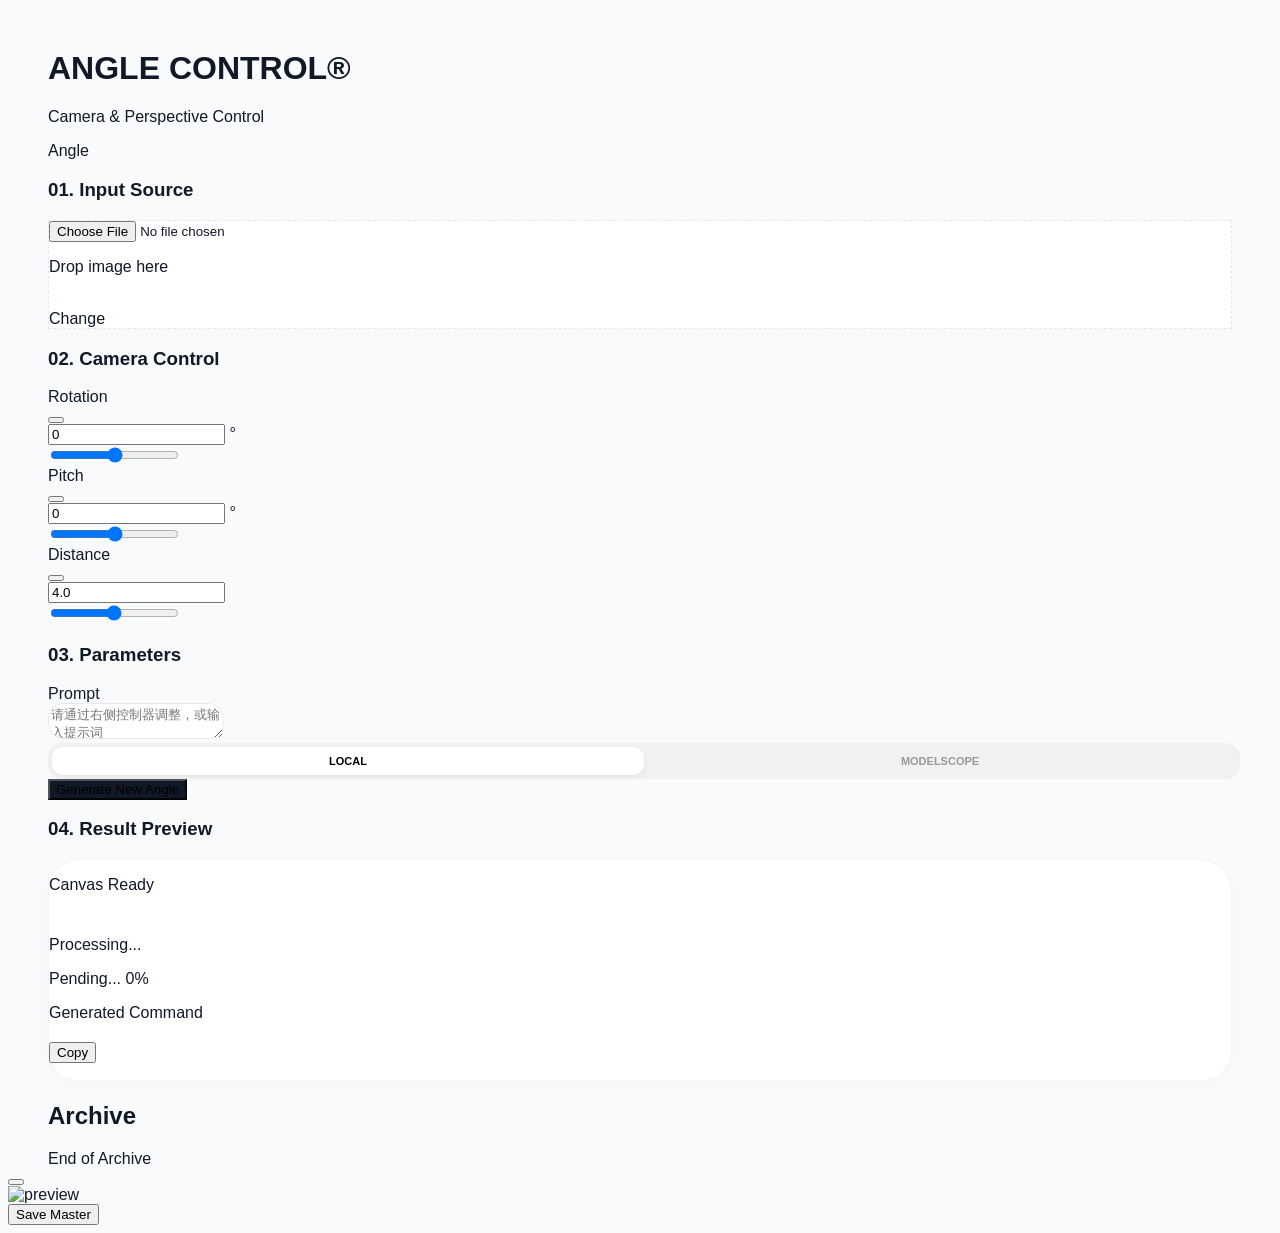
==== static/angle.html @ cb3c6cdf "提升兼容性 支持在API设置不同模型选择不同协议。 统一提示词库的编辑逻辑。 优化网页中的图片管理和在线生图网页的多种模型调用" ====
<!DOCTYPE html>
<html lang="zh-CN">

<head>
    <meta charset="UTF-8">
    <meta name="viewport" content="width=device-width, initial-scale=1.0">
    <link rel="icon" href="/static/images/logo.png" type="image/png">
    <title>Angle Control | 视角重塑</title>
    <script>
        (function(){
            try {
                var theme = localStorage.getItem('studio_theme') || localStorage.getItem('canvas_theme') || 'light';
                if(theme === 'dark') {
                    document.documentElement.classList.add('studio-theme-dark');
                    document.documentElement.classList.add('theme-dark');
                }
            } catch(e) {}
        })();
    </script>
    <script src="/static/vendor/js/tailwindcss-cdn.js?v=2026.06.02.1"></script>
    <script src="/static/vendor/js/lucide.js?v=2026.06.02.1"></script>
    <script src="/static/js/theme.js?v=2026.06.02.1"></script>
    <script src="/static/js/i18n.js?v=2026.06.02.1"></script>
    <script src="/static/js/image-preview.js?v=2026.06.02.1"></script>
    <script src="/static/js/history-bulk-manager.js?v=2026.06.02.1"></script>
    <script type="importmap">
        {
            "imports": {
                "three": "/static/vendor/js/three-0.160.0.module.js?v=2026.06.02.1"
            }
        }
    </script>
    <style>
        @import url('/static/vendor/css/fonts.css?v=2026.06.02.1');

        :root {
            --accent: #111827;
            --bg: #f9fafb;
            --card: #ffffff;
            --easing: cubic-bezier(0.4, 0, 0.2, 1);
        }

        /* --- 极简悬浮浅灰滚动条 (无底色/左移) --- */
        *::-webkit-scrollbar {
            width: 10px !important;
            height: 10px !important;
            background: transparent !important;
        }

        *::-webkit-scrollbar-track {
            background: transparent !important;
            border: none !important;
        }

        *::-webkit-scrollbar-thumb {
            background-color: #d8d8d8 !important;
            border: 3px solid transparent !important;
            border-right-width: 5px !important;
            /* 增加右侧间距，使滚动条向左位移 */
            background-clip: padding-box !important;
            border-radius: 10px !important;
        }

        *::-webkit-scrollbar-thumb:hover {
            background-color: #c0c0c0 !important;
        }

        *::-webkit-scrollbar-corner {
            background: transparent !important;
        }

        * {
            scrollbar-width: thin !important;
            scrollbar-color: #d8d8d8 transparent !important;
        }

        body {
            background-color: var(--bg);
            font-family: 'Inter', -apple-system, sans-serif;
            color: var(--accent);
            -webkit-font-smoothing: antialiased;
        }

        .container-box {
            max-width: 1280px;
            margin: 0 auto;
            padding: 0 40px;
            margin-top: 50px;
        }

        /* 统一组件风格 */
        .glass-btn {
            background: #111827;
            transition: all 0.3s var(--easing);
        }

        .glass-btn:hover {
            background: #000;
            transform: translateY(-1px);
            box-shadow: 0 12px 24px rgba(0, 0, 0, 0.1);
        }

        .glass-btn:active {
            transform: scale(0.98);
        }

        .upload-item {
            background: var(--card);
            border: 1px dashed #e2e8f0;
            transition: all 0.4s var(--easing);
        }

        .upload-item:hover {
            border-color: #000;
            background: #fff;
            transform: translateY(-2px);
        }

        .result-frame {
            background: #ffffff;
            border-radius: 32px;
            border: 1px solid #f1f5f9;
            box-shadow: 0 2px 15px rgba(0, 0, 0, 0.02);
        }

        .masonry-grid {
            display: grid;
            grid-template-columns: repeat(2, 1fr);
            gap: 1.25rem;
        }

        @media (min-width: 768px) {
            .masonry-grid {
                grid-template-columns: repeat(4, 1fr);
            }
        }

        .masonry-item {
            aspect-ratio: 1 / 1;
            background: #fff;
            border: 1px solid #f1f5f9;
            border-radius: 24px;
            overflow: hidden;
            transition: all 0.5s var(--easing);
            position: relative;
        }

        .masonry-item:hover {
            transform: translateY(-6px);
            box-shadow: 0 20px 40px rgba(0, 0, 0, 0.08);
        }

        .nano-input {
            background: #ffffff;
            border-radius: 16px;
            transition: all 0.3s ease;
            border: 1px solid #e5e7eb;
        }

        .nano-input:focus {
            background: #ffffff;
            box-shadow: 0 0 0 2px #000;
            border-color: transparent;
        }

        @keyframes b-loading {
            0% {
                transform: scale(1);
                background: #000;
            }

            50% {
                transform: scale(1.15);
                background: #444;
            }

            100% {
                transform: scale(1);
                background: #000;
            }
        }

        .loading-box {
            width: 10px;
            height: 10px;
            animation: b-loading 1s infinite var(--easing);
        }

        /* 复合切换组件样式 - 来自 zimage */
        .mode-switcher {
            position: relative;
            background: #f1f1f1;
            padding: 4px;
            border-radius: 14px;
            display: flex;
            width: 100%;
        }

        .mode-btn {
            position: relative;
            z-index: 10;
            flex: 1;
            padding: 8px 0;
            text-align: center;
            font-size: 11px;
            font-weight: 800;
            text-transform: uppercase;
            color: #999;
            transition: color 0.3s ease;
            cursor: pointer;
        }

        .mode-btn.active {
            color: #000;
        }

        .mode-glider {
            position: absolute;
            height: calc(100% - 8px);
            width: calc(50% - 4px);
            background: #fff;
            border-radius: 11px;
            box-shadow: 0 2px 5px rgba(0, 0, 0, 0.05);
            transition: transform 0.3s var(--easing);
            z-index: 1;
        }
    </style>
    <link rel="stylesheet" href="/static/css/theme.css?v=2026.06.02.1">
</head>

<body class="selection:bg-black selection:text-white">

    <div class="container-box">
        <header class="flex flex-col md:flex-row justify-between items-end mb-16 gap-6">
            <div class="space-y-1">
                <h1 class="text-4xl font-extrabold tracking-[-0.05em] flex items-center">
                    ANGLE CONTROL<span class="text-base mt-3 ml-1">®</span>
                </h1>
                <p class="text-[10px] font-bold uppercase tracking-[0.5em] text-gray-400" data-i18n="studio.cameraPerspective">Camera & Perspective Control
                </p>
            </div>
            <nav class="flex gap-8 text-[11px] font-bold uppercase tracking-widest text-gray-500">
                <span class="text-black border-b-2 border-black pb-1" data-i18n="nav.angle">Angle</span>
            </nav>
        </header>

        <main class="space-y-12">
            <!-- Row 1: Upload and 3D Control -->
            <div class="grid grid-cols-1 md:grid-cols-2 gap-10 items-start">
                <section class="group w-full">
                    <h3 class="text-[9px] font-black uppercase tracking-[0.3em] mb-5 text-gray-400">01. <span data-i18n="studio.inputSource">Input Source</span>
                    </h3>
                    <div id="dropzone"
                        class="upload-item relative overflow-hidden rounded-2xl aspect-[4/3] flex flex-col items-center justify-center cursor-pointer">
                        <input type="file" id="fileInput" class="hidden" accept="image/*">

                        <div id="uploadContent" class="text-center space-y-4">
                            <div
                                class="w-14 h-14 rounded-full border border-gray-200 bg-white flex items-center justify-center mx-auto group-hover:bg-black group-hover:text-white group-hover:border-black transition-all duration-500">
                                <i data-lucide="arrow-up" class="w-5 h-5"></i>
                            </div>
                            <p class="text-[11px] font-bold uppercase tracking-tight" data-i18n="studio.dropImage">Drop image here</p>
                        </div>

                        <img id="previewImg" class="hidden absolute inset-0 w-full h-full object-cover">

                        <div id="changeOverlay"
                            class="hidden absolute inset-0 bg-black/10 backdrop-blur-sm items-center justify-center opacity-0 hover:opacity-100 transition-opacity">
                            <span
                                class="bg-white px-5 py-2 rounded-full text-[10px] font-bold uppercase tracking-widest shadow-2xl" data-i18n="studio.change">Change</span>
                        </div>
                    </div>
                </section>

                <section id="cameraControl" class="space-y-6 w-full">
                    <h3 class="text-[9px] font-black uppercase tracking-[0.3em] text-gray-400">02. <span data-i18n="studio.cameraControl">Camera Control</span></h3>
                    <div
                        class="w-full aspect-[4/3] flex flex-col md:flex-row bg-white rounded-2xl border border-gray-100 shadow-sm overflow-hidden">
                        <!-- 3D View -->
                        <div id="threeContainer" class="relative flex-1 bg-[#222] h-full min-h-0"></div>

                        <!-- Controls -->
                        <div
                            class="w-full md:w-64 flex-shrink-0 p-5 flex flex-col justify-center gap-4 border-l border-gray-100 bg-white overflow-y-auto">
                            <!-- Horizontal -->
                            <div class="space-y-3">
                                <div
                                    class="flex justify-between items-center text-[10px] font-bold uppercase tracking-wider text-gray-500">
                                    <div class="flex items-center gap-2">
                                        <i data-lucide="move-horizontal" class="w-3 h-3"></i>
                                        <span data-i18n="studio.rotation">Rotation</span>
                                    </div>
                                    <div class="flex items-center gap-1.5">
                                        <button onclick="resetControl('h')"
                                            class="text-gray-300 hover:text-black transition-colors p-1" title="Reset">
                                            <i data-lucide="rotate-ccw" class="w-3 h-3"></i>
                                        </button>
                                        <div class="flex items-center bg-gray-100 rounded-md px-2">
                                            <input type="number" id="val-horizontal" value="0"
                                                class="w-10 bg-transparent py-1 text-black text-center outline-none border-none p-0 text-[10px] font-bold [appearance:textfield] [&::-webkit-outer-spin-button]:appearance-none [&::-webkit-inner-spin-button]:appearance-none"
                                                oninput="syncInput('h')">
                                            <span class="text-gray-400 select-none text-[10px]">°</span>
                                        </div>
                                    </div>
                                </div>
                                <input type="range" id="rotate-h" min="-90" max="90" value="0"
                                    class="w-full h-1.5 bg-gray-200 rounded-lg appearance-none cursor-pointer accent-black">
                            </div>

                            <!-- Vertical -->
                            <div class="space-y-3">
                                <div
                                    class="flex justify-between items-center text-[10px] font-bold uppercase tracking-wider text-gray-500">
                                    <div class="flex items-center gap-2">
                                        <i data-lucide="move-vertical" class="w-3 h-3"></i>
                                        <span data-i18n="studio.pitch">Pitch</span>
                                    </div>
                                    <div class="flex items-center gap-1.5">
                                        <button onclick="resetControl('v')"
                                            class="text-gray-300 hover:text-black transition-colors p-1" title="Reset">
                                            <i data-lucide="rotate-ccw" class="w-3 h-3"></i>
                                        </button>
                                        <div class="flex items-center bg-gray-100 rounded-md px-2">
                                            <input type="number" id="val-vertical" value="0"
                                                class="w-10 bg-transparent py-1 text-black text-center outline-none border-none p-0 text-[10px] font-bold [appearance:textfield] [&::-webkit-outer-spin-button]:appearance-none [&::-webkit-inner-spin-button]:appearance-none"
                                                oninput="syncInput('v')">
                                            <span class="text-gray-400 select-none text-[10px]">°</span>
                                        </div>
                                    </div>
                                </div>
                                <input type="range" id="rotate-v" min="-90" max="90" value="0"
                                    class="w-full h-1.5 bg-gray-200 rounded-lg appearance-none cursor-pointer accent-black">
                            </div>

                            <!-- Distance -->
                            <div class="space-y-3">
                                <div
                                    class="flex justify-between items-center text-[10px] font-bold uppercase tracking-wider text-gray-500">
                                    <div class="flex items-center gap-2">
                                        <i data-lucide="zoom-in" class="w-3 h-3"></i>
                                        <span data-i18n="studio.distance">Distance</span>
                                    </div>
                                    <div class="flex items-center gap-1.5">
                                        <button onclick="resetControl('d')"
                                            class="text-gray-300 hover:text-black transition-colors p-1" title="Reset">
                                            <i data-lucide="rotate-ccw" class="w-3 h-3"></i>
                                        </button>
                                        <div class="flex items-center bg-gray-100 rounded-md px-2">
                                            <input type="number" id="val-distance" value="4.0" step="0.1"
                                                class="w-10 bg-transparent py-1 text-black text-center outline-none border-none p-0 text-[10px] font-bold [appearance:textfield] [&::-webkit-outer-spin-button]:appearance-none [&::-webkit-inner-spin-button]:appearance-none"
                                                oninput="syncInput('d')">
                                        </div>
                                    </div>
                                </div>
                                <input type="range" id="distance" min="0.1" max="8" value="4" step="0.1"
                                    class="w-full h-1.5 bg-gray-200 rounded-lg appearance-none cursor-pointer accent-black">
                            </div>
                        </div>
                    </div>
                </section>
            </div>

            <!-- Row 2: Parameters & Result -->
            <div class="grid grid-cols-1 md:grid-cols-2 gap-10 items-stretch">
                <section class="flex flex-col space-y-6">
                    <h3 class="text-[9px] font-black uppercase tracking-[0.3em] text-gray-400">03. <span data-i18n="studio.parameters">Parameters</span></h3>

                    <div class="space-y-3 flex-1 flex flex-col">
                        <div class="flex items-center gap-2 text-gray-800 ml-1">
                            <i data-lucide="text-quote" class="w-3 h-3"></i>
                            <span class="text-[10px] font-bold uppercase tracking-widest">Prompt</span>
                        </div>
                        <textarea id="promptInput"
                            class="nano-input w-full flex-1 p-5 text-sm outline-none resize-none placeholder-gray-300"
                            placeholder="请通过右侧控制器调整，或输入提示词"></textarea>
                    </div>

                    <!-- Engine Switcher -->
                    <div class="mode-switcher">
                        <div id="modeLocal" class="mode-btn active flex items-center justify-center gap-1.5"
                            onclick="switchEngine('local')">
                            <i data-lucide="monitor" class="w-3 h-3"></i>
                            <span>Local</span>
                        </div>
                        <div id="modeCloud" class="mode-btn flex items-center justify-center gap-1.5"
                            onclick="switchEngine('cloud')">
                            <i data-lucide="cloud" class="w-3 h-3"></i>
                            <span>ModelScope</span>
                        </div>
                        <div id="glider" class="mode-glider"></div>
                    </div>

                    <button id="genBtn" onclick="handleGenerate()"
                        class="glass-btn w-full py-5 text-white rounded-xl font-bold text-[11px] uppercase tracking-[0.4em] flex items-center justify-center gap-3 shadow-xl shadow-black/10 disabled:opacity-50 disabled:cursor-not-allowed">
                        <i data-lucide="zap" id="btnIcon" class="w-4 h-4 text-yellow-400"></i>
                        <span id="btnText" data-i18n="studio.generateAngle">Generate New Angle</span>
                    </button>
                </section>

                <section class="space-y-6 flex flex-col">
                    <h3 class="text-[9px] font-black uppercase tracking-[0.3em] text-gray-400">04. <span data-i18n="studio.resultPreview">Result Preview</span></h3>
                    <div id="resultBox"
                        class="result-frame relative aspect-[4/3] w-full flex items-center justify-center overflow-hidden group">
                        <div id="emptyState" class="text-center space-y-4 opacity-20">
                            <i data-lucide="camera" class="w-12 h-12 mx-auto stroke-[1px]"></i>
                            <p class="text-[10px] font-black tracking-[0.5em] uppercase" data-i18n="studio.canvasReady">Canvas Ready</p>
                        </div>

                        <div id="loadingState" class="hidden flex flex-col items-center gap-5 w-full max-w-[80%]">
                            <div class="loading-box"></div>
                            <p class="text-[10px] font-bold uppercase tracking-[0.4em] animate-pulse" data-i18n="studio.processing">Processing...</p>
                            <!-- Progress Bar -->
                            <div id="cloud-progress-container" class="hidden w-full mt-4">
                                <div class="flex justify-between text-[9px] font-bold text-gray-400 mb-1 uppercase tracking-widest">
                                    <span id="cloud-status-text">Pending...</span>
                                    <span id="cloud-percent">0%</span>
                                </div>
                                <div class="w-full bg-gray-100 rounded-full h-1.5 overflow-hidden">
                                    <div id="cloud-progress-bar" class="bg-black h-full rounded-full transition-all duration-300" style="width: 0%"></div>
                                </div>
                            </div>
                        </div>

                        <div id="textResult"
                            class="hidden w-full h-full p-12 flex flex-col items-center justify-center text-center space-y-8">
                            <i data-lucide="terminal" class="w-12 h-12 text-gray-300 mx-auto"></i>
                            <div class="space-y-4 max-w-md">
                                <p class="text-[10px] font-bold uppercase tracking-[0.5em] text-gray-400" data-i18n="studio.generatedCommand">Generated
                                    Command
                                </p>
                                <h2 id="generatedText" class="text-2xl font-bold leading-relaxed text-gray-900"></h2>
                            </div>
                            <button onclick="copyText()"
                                class="px-8 py-3 bg-gray-100 hover:bg-black hover:text-white rounded-full text-[10px] font-bold uppercase tracking-widest transition-all flex items-center gap-2">
                                <i data-lucide="copy" class="w-3 h-3"></i><span data-i18n="studio.copy">Copy</span>
                            </button>
                        </div>

                        <img id="outputImg"
                            class="hidden w-full h-full object-contain p-8 cursor-zoom-in transition-all duration-700 hover:scale-[1.02]"
                            onclick="zoomImage()">

                        <a id="downloadBtn" href="#" download
                            class="hidden absolute bottom-8 right-8 w-14 h-14 bg-white shadow-2xl rounded-2xl flex items-center justify-center hover:bg-black hover:text-white transition-all duration-500 border border-gray-100">
                            <i data-lucide="download" class="w-5 h-5"></i>
                        </a>
                    </div>
                </section>
            </div>
        </main>

        <section class="mt-32">
            <div class="flex items-center gap-6 mb-10">
                <h2 class="text-[11px] font-black uppercase tracking-[0.5em]">Archive</h2>
                <div class="h-px flex-1 bg-black/5"></div>
            </div>
            <div id="masonry" class="masonry-grid"></div>
            <div id="loadMoreTrigger"
                class="py-16 text-center opacity-20 text-[10px] font-bold uppercase tracking-widest">
                End of Archive
            </div>
        </section>
    </div>

    <div id="lightbox" onclick="handleOutsideClick(event)"
        class="hidden fixed inset-0 z-50 bg-white/95 backdrop-blur-3xl flex items-center justify-center p-8">
        <button onclick="closeLightbox()"
            class="absolute top-10 right-10 p-2 hover:rotate-90 transition-transform duration-500">
            <i data-lucide="x" class="w-8 h-8"></i>
        </button>

        <div class="w-full h-full flex flex-col items-center justify-center" style="max-width:min(1280px, 92vw)">
            <div id="lightboxFrame" class="studio-preview-frame hidden">
                <img id="lightboxImg" src="" class="studio-preview-img" alt="preview">
                <div id="lightboxRes" data-no-pan
                    class="absolute top-4 left-4 bg-black/30 backdrop-blur-md border border-white/20 text-white px-3 py-1.5 rounded-full text-[10px] font-medium tracking-wider opacity-0 transition-opacity duration-300 pointer-events-none z-10">
                </div>
            </div>
            <div class="mt-8">
                <button onclick="downloadLightboxImage()"
                    class="px-10 py-4 bg-black text-white rounded-full text-[10px] font-black uppercase tracking-widest flex items-center gap-3 shadow-xl">
                    <i data-lucide="save" class="w-4 h-4"></i> Save Master
                </button>
            </div>
        </div>
    </div>

    <script type="module">
        import * as THREE from 'three';

        // Initialize WebSocket Listener for Cloud Progress
        window.addEventListener('message', function(event) {
            const data = event.data;
            if (data && data.type === 'cloud_status') {
                updateCloudProgress(data);
            }
        });

        function updateCloudProgress(data) {
            const container = document.getElementById('cloud-progress-container');
            const statusText = document.getElementById('cloud-status-text');
            const progressBar = document.getElementById('cloud-progress-bar');
            const percentText = document.getElementById('cloud-percent');

            if (!container || !statusText || !progressBar) return;

            // Show container if hidden
            if (container.classList.contains('hidden')) {
                container.classList.remove('hidden');
            }

            // Update UI
            if (data.status) {
                // Simplify status text (remove internal details if needed)
                let displayStatus = data.status;
                if (displayStatus.includes("PENDING")) displayStatus = "Queueing...";
                if (displayStatus.includes("RUNNING")) displayStatus = "Generating...";
                statusText.innerText = displayStatus;
            }

            if (typeof data.progress !== 'undefined' && typeof data.total !== 'undefined') {
                const percent = Math.min(100, Math.round((data.progress / data.total) * 100));
                progressBar.style.width = `${percent}%`;
                percentText.innerText = `${percent}%`;
            }
        }

        const container = document.getElementById('threeContainer');
        const scene = new THREE.Scene();
        scene.background = new THREE.Color(0x222222);

        // Camera setup
        const camera = new THREE.PerspectiveCamera(75, 1, 0.1, 1000);

        // Renderer setup
        const renderer = new THREE.WebGLRenderer({ antialias: true, alpha: true });
        renderer.setSize(container.clientWidth, container.clientHeight);
        renderer.setPixelRatio(window.devicePixelRatio);
        container.appendChild(renderer.domElement);

        // Objects
        const geometry = new THREE.PlaneGeometry(3, 3);
        const material = new THREE.MeshStandardMaterial({
            color: 0x444444,
            side: THREE.DoubleSide
        });
        const cube = new THREE.Mesh(geometry, material);
        scene.add(cube);

        const gridHelper = new THREE.GridHelper(20, 20, 0x444444, 0x333333);
        scene.add(gridHelper);

        // Lighting
        const ambientLight = new THREE.AmbientLight(0xffffff, 0.6);
        scene.add(ambientLight);
        const pointLight = new THREE.DirectionalLight(0xffffff, 1);
        pointLight.position.set(5, 10, 7);
        scene.add(pointLight);

        // Camera Logic
        const sliderH = document.getElementById('rotate-h');
        const sliderV = document.getElementById('rotate-v');
        const sliderD = document.getElementById('distance');
        const valH = document.getElementById('val-horizontal');
        const valV = document.getElementById('val-vertical');
        const valD = document.getElementById('val-distance');

        window.updateCamera = function () {
            const lon = parseFloat(sliderH.value);
            const lat = parseFloat(sliderV.value);
            const dist = parseFloat(sliderD.value);

            // Sync inputs (avoid overwriting if active)
            if (document.activeElement !== valH) valH.value = lon;
            if (document.activeElement !== valV) valV.value = lat;
            if (document.activeElement !== valD) valD.value = dist.toFixed(1);

            const phi = THREE.MathUtils.degToRad(90 - lat);
            const theta = THREE.MathUtils.degToRad(lon);

            camera.position.x = dist * Math.sin(phi) * Math.sin(theta);
            camera.position.y = dist * Math.cos(phi);
            camera.position.z = dist * Math.sin(phi) * Math.cos(theta);
            camera.lookAt(0, 0, 0);

            // Real-time update prompt
            updatePromptWithAngle(lon, lat, dist);
        }

        window.syncInput = (type) => {
            if (type === 'h') {
                let v = parseFloat(valH.value);
                if (!isNaN(v)) sliderH.value = v;
            } else if (type === 'v') {
                let v = parseFloat(valV.value);
                if (!isNaN(v)) sliderV.value = v;
            } else if (type === 'd') {
                let v = parseFloat(valD.value);
                if (!isNaN(v)) sliderD.value = v;
            }
            window.updateCamera();
        };

        window.resetControl = (type) => {
            if (type === 'h') {
                sliderH.value = 0;
                valH.value = 0;
            } else if (type === 'v') {
                sliderV.value = 0;
                valV.value = 0;
            } else if (type === 'd') {
                sliderD.value = 4;
                valD.value = 4;
            }
            window.updateCamera();
        };

        function updatePromptWithAngle(h, v, d) {
            let parts = [];
            if (h !== 0) {
                const dir = h > 0 ? "向右" : "向左";
                parts.push(`${dir}旋转${Math.abs(h)}度`);
            }
            if (v !== 0) {
                const dir = v > 0 ? "俯视" : "仰视";
                parts.push(`${dir}${Math.abs(v)}度`);
            }

            // Distance logic
            let lensText = "";
            if (d > 4) {
                lensText = "使用广角镜头";
            } else if (d < 4) {
                lensText = "使用特写镜头";
            }

            // Removed "保持原位" default text to show placeholder

            let resultText = "";
            if (parts.length > 0) {
                resultText = `将相机${parts.join("，")}`;
            }

            if (lensText) {
                resultText += (resultText ? "，" : "将相机") + lensText;
            }

            const promptInput = document.getElementById('promptInput');
            let currentText = promptInput.value;

            // Regex to find existing angle command (including lens info)
            const regex = /将相机.*?(?=(\n|$))/g;

            if (regex.test(currentText)) {
                // Replace existing
                promptInput.value = currentText.replace(regex, resultText);
            } else {
                // Append if not exists and resultText is not empty
                if (resultText) {
                    if (currentText.trim()) {
                        promptInput.value = currentText.trim() + '\n' + resultText;
                    } else {
                        promptInput.value = resultText;
                    }
                }
            }
        }

        sliderH.addEventListener('input', window.updateCamera);
        sliderV.addEventListener('input', window.updateCamera);
        sliderD.addEventListener('input', window.updateCamera);
        window.updateCamera();

        // Animation Loop
        function animate() {
            requestAnimationFrame(animate);
            renderer.render(scene, camera);
        }
        animate();

        // Handle Resize
        const resizeObserver = new ResizeObserver(() => {
            const w = container.clientWidth;
            const h = container.clientHeight;
            camera.aspect = w / h;
            camera.updateProjectionMatrix();
            renderer.setSize(w, h);
        });
        resizeObserver.observe(container);

        // Expose function to update texture
        window.update3DTexture = (url) => {
            new THREE.TextureLoader().load(url, (texture) => {
                texture.colorSpace = THREE.SRGBColorSpace;

                // Adjust plane aspect ratio to match image
                const imageAspect = texture.image.width / texture.image.height;
                cube.scale.set(1, 1 / imageAspect, 1);
                if (imageAspect > 1) {
                    cube.scale.set(1, 1 / imageAspect, 1);
                    // Reset base scale to 3
                    cube.geometry.dispose();
                    cube.geometry = new THREE.PlaneGeometry(3, 3 / imageAspect);
                    cube.scale.set(1, 1, 1);
                } else {
                    cube.geometry.dispose();
                    cube.geometry = new THREE.PlaneGeometry(3 * imageAspect, 3);
                    cube.scale.set(1, 1, 1);
                }

                cube.material = new THREE.MeshBasicMaterial({
                    map: texture,
                    side: THREE.DoubleSide
                });
                cube.material.needsUpdate = true;

                // Show control panel (already visible, but keep logic safe)
                document.getElementById('cameraControl').classList.remove('hidden');

                // Force resize check after texture load
                setTimeout(() => {
                    const w = container.clientWidth;
                    const h = container.clientHeight;
                    camera.aspect = w / h;
                    camera.updateProjectionMatrix();
                    renderer.setSize(w, h);
                }, 100);
            });
        };
    </script>

    <script>
        lucide.createIcons();
        function tr(key){ return window.StudioI18n ? StudioI18n.t(key) : key; }
        function applyLanguage(lang){
            if(lang && window.StudioI18n) StudioI18n.set(lang);
            document.title = tr('nav.angle');
            const btnText = document.getElementById('btnText');
            if(btnText && !document.getElementById('genBtn')?.disabled) btnText.textContent = tr('studio.generateAngle');
        }
        window.addEventListener('message', event => {
            if(event.data?.type === 'studio-lang') applyLanguage(event.data.lang);
        });
        window.addEventListener('studio-lang-change', () => { document.title = tr('nav.angle'); });
        
        // --- Engine Switcher Logic (UI Only) ---
        let currentEngine = 'local';
        const ENGINE_MODE_KEY = 'angle_engine_mode';

        window.switchEngine = function(mode) {
            currentEngine = mode;
            localStorage.setItem(ENGINE_MODE_KEY, mode);

            const glider = document.getElementById('glider');
            const localBtn = document.getElementById('modeLocal');
            const cloudBtn = document.getElementById('modeCloud');

            if (mode === 'local') {
                glider.style.transform = 'translateX(0)';
                localBtn.classList.add('active');
                cloudBtn.classList.remove('active');
            } else {
                glider.style.transform = 'translateX(100%)';
                cloudBtn.classList.add('active');
                localBtn.classList.remove('active');
            }
        };

        function generateUUID() {
            if (typeof crypto !== 'undefined' && crypto.randomUUID) {
                try { return crypto.randomUUID(); } catch (e) { }
            }
            return 'xxxxxxxx-xxxx-4xxx-yxxx-xxxxxxxxxxxx'.replace(/[xy]/g, function (c) {
                var r = Math.random() * 16 | 0, v = c == 'x' ? r : (r & 0x3 | 0x8);
                return v.toString(16);
            });
        }
        const CLIENT_ID = localStorage.getItem("client_id") || generateUUID();
        localStorage.setItem("client_id", CLIENT_ID);

        let uploadedPath = "";
        let uploadedFile = null; // Store raw file for cloud upload
        let currentResult = null;
        let allHistory = [];
        let currentIndex = 0;
        const PAGE_SIZE = 30;

        const dropzone = document.getElementById('dropzone');
        const fileInput = document.getElementById('fileInput');
        const previewImg = document.getElementById('previewImg');
        const promptInput = document.getElementById('promptInput');

        dropzone.onclick = () => fileInput.click();
        fileInput.onchange = (e) => handleFile(e.target.files[0]);

        // Drag and Drop
        dropzone.addEventListener('dragover', (e) => {
            e.preventDefault();
            dropzone.classList.add('border-black', 'bg-gray-50');
        });
        dropzone.addEventListener('dragleave', () => {
            dropzone.classList.remove('border-black', 'bg-gray-50');
        });
        dropzone.addEventListener('drop', (e) => {
            e.preventDefault();
            dropzone.classList.remove('border-black', 'bg-gray-50');
            if (e.dataTransfer.files && e.dataTransfer.files[0]) {
                handleFile(e.dataTransfer.files[0]);
            }
        });

        // Paste support
        let isHovering = false;
        dropzone.addEventListener('mouseenter', () => isHovering = true);
        dropzone.addEventListener('mouseleave', () => isHovering = false);
        window.addEventListener('paste', (e) => {
            if (!isHovering) return;
            const items = (e.clipboardData || e.originalEvent.clipboardData).items;
            for (let item of items) {
                if (item.kind === 'file' && item.type.startsWith('image/')) {
                    const file = item.getAsFile();
                    handleFile(file);
                    break;
                }
            }
        });

        async function handleFile(file) {
            if (!file) return;
            uploadedFile = file; // Store for cloud usage
            const btn = document.getElementById('genBtn');
            const btnText = document.getElementById('btnText');

            btn.disabled = true;
            btnText.innerText = tr('studio.uploading');

            const reader = new FileReader();
            reader.onload = (e) => {
                previewImg.src = e.target.result;
                previewImg.classList.remove('hidden');
                document.getElementById('uploadContent').classList.add('opacity-0');
                document.getElementById('changeOverlay').classList.replace('hidden', 'flex');

                // Automatically apply to 3D scene
                if (window.update3DTexture) {
                    window.update3DTexture(e.target.result);
                }
            };
            reader.readAsDataURL(file);

            const formData = new FormData();
            formData.append('files', file);
            try {
                const res = await fetch('/api/upload', { method: 'POST', body: formData });
                const data = await res.json();
                uploadedPath = data.files[0].comfy_name;
                btn.disabled = false;
                btnText.innerText = tr('studio.generateAngle');
            } catch (err) {
                console.error("Upload error");
                btnText.innerText = tr('studio.uploadFailed');
                btn.disabled = false;
            }
        }

        function applyAngleToPrompt() {
            const h = parseInt(document.getElementById('rotate-h').value);
            const v = parseInt(document.getElementById('rotate-v').value);

            let parts = [];
            if (h !== 0) {
                const dir = h > 0 ? "向右" : "向左";
                parts.push(`${dir}旋转${Math.abs(h)}度`);
            }
            if (v !== 0) {
                const dir = v > 0 ? "俯视" : "仰视";
                parts.push(`${dir}${Math.abs(v)}度`);
            }

            if (parts.length === 0) {
                parts.push("保持原位");
            }

            const resultText = `将相机${parts.join("，")}`;

            const promptInput = document.getElementById('promptInput');
            // Check if there is existing content, if so append new line
            if (promptInput.value.trim()) {
                promptInput.value += '\n' + resultText;
            } else {
                promptInput.value = resultText;
            }

            // Visual feedback
            promptInput.style.transition = "0.2s";
            promptInput.style.borderColor = "#000";
            promptInput.style.boxShadow = "0 0 0 2px rgba(0,0,0,0.1)";
            setTimeout(() => {
                promptInput.style.borderColor = "";
                promptInput.style.boxShadow = "";
            }, 500);
        }

        async function runCloudTask() {
            if (!uploadedFile) throw new Error("Please upload an image first");

            // Get token from centralized management (Personal -> Global)
            let token = localStorage.getItem('modelscope_api_token');
            
            if (!token) {
                try {
                    const res = await fetch('/api/config/token');
                    if (res.ok) {
                        const data = await res.json();
                        if (data.token) token = data.token;
                    }
                } catch (e) {
                    console.warn("Failed to fetch global token", e);
                }
            }

            if (!token) {
                if (window.parent && typeof window.parent.openTokenModal === 'function') {
                    window.parent.openTokenModal();
                    // Allow the error to propagate so user sees the message
                    // const err = new Error("请先点击右上角设置 ModelScope Token");
                    // err.silent = true;
                    // throw err;
                }
                throw new Error("请先点击右上角设置 ModelScope Token");
            }

            // Convert image to Base64
            const toBase64 = file => new Promise((resolve, reject) => {
                const reader = new FileReader();
                reader.readAsDataURL(file);
                reader.onload = () => resolve(reader.result);
                reader.onerror = error => reject(error);
            });

            const dataUri = await toBase64(uploadedFile);
            console.log("DataURI generated, length:", dataUri.length);

            // Submit task via dedicated Angle endpoint
            // Get Client ID from parent if available
            let clientId = null;
            try {
                if (window.parent && window.parent.CID) {
                    clientId = window.parent.CID;
                }
            } catch (e) { console.warn("Cannot access parent CID", e); }

            const payload = {
                "prompt": promptInput.value,
                "api_key": token,
                "type": "angle",
                "model": "Qwen/Qwen-Image-Edit-2511",
                "image_urls": [dataUri],
                "client_id": clientId
            };

            // Reset Progress Bar
            document.getElementById('cloud-progress-container').classList.add('hidden');
            document.getElementById('cloud-progress-bar').style.width = '0%';
            document.getElementById('cloud-percent').innerText = '0%';

            let response;
            try {
                 response = await fetch('/api/angle/generate', {
                    method: 'POST',
                    headers: { 'Content-Type': 'application/json' },
                    body: JSON.stringify(payload)
                });
            } catch (netErr) {
                 throw new Error(`Network Error: ${netErr.message}`);
            }

            // Handle Timeout / Continue Loop
            while (response.ok) {
                 const data = await response.json();
                 
                 // If success with URL
                 if (data.url) {
                     return { images: [data.url] };
                 }

                 // If timeout status, ask user
                 if (data.status === 'timeout') {
                     const taskId = data.task_id;
                     const userContinue = confirm("Cloud generation is taking longer than expected (300s). The queue might be full.\n\nDo you want to continue waiting?");
                     
                     if (userContinue) {
                         // Call poll endpoint
                         const pollPayload = {
                             "task_id": taskId,
                             "api_key": token,
                             "client_id": clientId
                         };
                         
                         // Update UI to show we are still waiting
                         updateCloudProgress({status: "Resuming...", progress: 0, total: 150});
                         
                         response = await fetch('/api/angle/poll_status', {
                            method: 'POST',
                            headers: { 'Content-Type': 'application/json' },
                            body: JSON.stringify(pollPayload)
                         });
                         continue; // Loop back to check response
                     } else {
                         throw new Error("User cancelled waiting.");
                     }
                 }
                 
                 // Unknown success response
                 throw new Error("Unknown response format");
            }

            if (!response.ok) {
                 const errText = await response.text();
                 // Try to parse JSON error if possible
                 try {
                     const errJson = JSON.parse(errText);
                     if (errJson.detail) throw new Error(errJson.detail);
                 } catch (e) {}
                 throw new Error(`Generation Failed: ${errText}`);
            }

            const data = await response.json();
            if (data.url) {
                return {
                    images: [data.url]
                };
            } else {
                throw new Error("No image URL in response");
            }
        }

        async function handleGenerate() {
            if (!uploadedPath && currentEngine === 'local') {
                // ... existing local check ...
                const dropzone = document.getElementById('dropzone');
                dropzone.style.transition = "0.2s";
                dropzone.style.borderColor = "#ef4444";
                dropzone.style.transform = "scale(0.98)";
                setTimeout(() => {
                    dropzone.style.borderColor = "";
                    dropzone.style.transform = "scale(1)";
                }, 300);
                return;
            }
            
            if (!uploadedFile && currentEngine === 'cloud') {
                 alert("Please upload an image first");
                 return;
            }

            // Allow manual prompt even if angle not applied, but require prompt input
            if (!promptInput.value.trim()) {
                promptInput.style.transition = "0.2s";
                promptInput.style.borderColor = "#ef4444";
                setTimeout(() => {
                    promptInput.style.borderColor = "";
                }, 300);
                return;
            }

            const btn = document.getElementById('genBtn');
            const btnText = document.getElementById('btnText');

            btn.disabled = true;
            btn.style.backgroundColor = '#333';
            btn.innerHTML = `<i data-lucide="zap" class="w-4 h-4 text-yellow-400 fill-yellow-400 animate-pulse"></i><span class="tracking-[0.4em] text-[11px] uppercase">${tr('studio.processing')}</span>`;
            lucide.createIcons();

            document.getElementById('emptyState').classList.add('hidden');
            document.getElementById('outputImg').classList.add('hidden');
            document.getElementById('textResult').classList.add('hidden'); // Ensure text result is hidden
            document.getElementById('loadingState').classList.remove('hidden');

            try {
                let data;
                
                if (currentEngine === 'cloud') {
                    // Cloud Logic
                    data = await runCloudTask();
                } else {
                    // Local Logic
                    const seed = Math.floor(Math.random() * 1000000000000000);
                    const res = await fetch('/api/generate', {
                        method: 'POST',
                        headers: { 'Content-Type': 'application/json' },
                        body: JSON.stringify({
                            workflow_json: "2511.json",
                            params: {
                                "31": { "image": uploadedPath },
                                "11": { "prompt": promptInput.value },
                                "14": { "seed": seed }
                            },
                            type: "angle",
                            client_id: CLIENT_ID
                        })
                    });
                    data = await res.json();
                    if (data.error) throw new Error(data.error);
                    if (!data.images?.length) throw new Error("No images returned");
                }

                currentResult = data;
                const outputImg = document.getElementById('outputImg');
                const downloadBtn = document.getElementById('downloadBtn');

                outputImg.src = data.images[0];
                outputImg.classList.remove('hidden');
                document.getElementById('loadingState').classList.add('hidden');

                downloadBtn.href = data.images[0];
                downloadBtn.classList.remove('hidden');
                downloadBtn.download = `Angle-${Date.now()}.png`;

                btn.style.backgroundColor = '';
                btn.innerHTML = `<i data-lucide="zap" class="w-4 h-4 text-yellow-400"></i><span id="btnText">${tr('studio.generateAngle')}</span>`;
                btn.disabled = false;
                lucide.createIcons();

                // Add to history
                renderImageCard({
                    images: data.images,
                    prompt: promptInput.value,
                    timestamp: Date.now(),
                    is_cloud: (currentEngine === 'cloud')
                }, true);

            } catch (err) {
                console.error(err);
                btn.style.backgroundColor = '';
                btn.innerHTML = `<i data-lucide="zap" class="w-4 h-4 text-yellow-400"></i><span id="btnText">Generation Failed</span>`;
                lucide.createIcons();
                document.getElementById('loadingState').classList.add('hidden');
                document.getElementById('emptyState').classList.remove('hidden');
                btn.disabled = false;
                if (!err.silent) {
                    alert(err.message);
                }
            }
        }

        window.copyText = () => {
            const text = document.getElementById('generatedText').innerText;
            navigator.clipboard.writeText(text).then(() => {
                const btn = document.querySelector('#textResult button');
                const originalHTML = btn.innerHTML;
                btn.innerHTML = `<i data-lucide="check" class="w-3 h-3"></i> Copied`;
                setTimeout(() => {
                    btn.innerHTML = originalHTML;
                    lucide.createIcons();
                }, 2000);
            });
        };

        // History Management
        function renderImageCard(data, isNew = false) {
            const masonry = document.getElementById('masonry');
            const imgUrl = data.images ? data.images[0] : '';
            if (!imgUrl) return;

            const card = document.createElement('div');
            card.dataset.historyTs = data.timestamp;
            card.className = "masonry-item relative group cursor-pointer";

            card.onclick = () => { if(document.body.classList.contains('history-bulk-selecting')) return; openLightbox(imgUrl); };
            
            // ModelScope Badge
            const isCloud = data.is_cloud || (imgUrl && imgUrl.includes('cloud_angle'));
            const badgeHtml = isCloud ? `
                <div class="absolute top-3 left-3 z-10">
                    <img src="/static/images/modelscope.gif" class="h-4 w-auto object-contain bg-white/90 rounded-full p-0.5 shadow-sm">
                </div>
            ` : '';

            card.innerHTML = `
                <img src="${imgUrl}" class="w-full h-full object-cover block transform group-hover:scale-105 transition-transform duration-[1.5s]">
                ${badgeHtml}
                <div class="absolute inset-0 bg-gradient-to-t from-black/80 via-transparent to-transparent opacity-0 group-hover:opacity-100 transition-all duration-300 p-6 flex flex-col justify-end pointer-events-none">
                    <p class="text-white text-[10px] font-bold uppercase tracking-widest line-clamp-2">${data.prompt || "Angle Control"}</p>
                </div>
            `;

            if (isNew) masonry.prepend(card);
            else masonry.appendChild(card);
        }

        function loadNextPage() {
            const batch = allHistory.slice(currentIndex, currentIndex + PAGE_SIZE);
            if (batch.length === 0) {
                const el = document.getElementById('loadMoreTrigger');
                if (el) el.innerText = "End of Archive";
                return;
            }
            batch.forEach(item => renderImageCard(item, false));
            currentIndex += PAGE_SIZE;
        }

        async function loadHistory() {
            try {
                const res = await fetch('/api/history?type=angle');
                const history = await res.json();
                if (history && Array.isArray(history)) {
                    allHistory = history;
                    document.getElementById('masonry').innerHTML = '';
                    currentIndex = 0;
                    loadNextPage();
                }
            } catch (e) { console.error(e); }
        }

        // Lightbox
        let lightboxPreview = null;
        function ensureLightboxPreview(){
            if(!lightboxPreview && window.StudioImagePreview){
                lightboxPreview = StudioImagePreview.attach(document.getElementById('lightboxFrame'));
            }
            return lightboxPreview;
        }
        function openLightbox(url) {
            const frame = document.getElementById('lightboxFrame');
            const img = document.getElementById('lightboxImg');
            const resPill = document.getElementById('lightboxRes');

            resPill.style.opacity = '0';
            ensureLightboxPreview();
            if(lightboxPreview) lightboxPreview.reset();
            img.src = url;

            const lb = document.getElementById('lightbox');
            lb.classList.replace('hidden', 'flex');
            frame.classList.remove('hidden');
            document.body.style.overflow = 'hidden';

            const updateRes = () => {
                if (img.naturalWidth) {
                    resPill.innerText = `${img.naturalWidth} x ${img.naturalHeight}`;
                    resPill.style.opacity = '1';
                }
            };

            img.onload = updateRes;
            if (img.complete) updateRes();
        }

        function closeLightbox() {
            if(lightboxPreview) lightboxPreview.reset();
            const lb = document.getElementById('lightbox');
            lb.classList.replace('flex', 'hidden');
            document.body.style.overflow = 'auto';
        }

        function handleOutsideClick(e) {
            if (e.target.id === 'lightbox') closeLightbox();
        }

        function downloadLightboxImage() {
            const imgUrl = document.getElementById('lightboxImg').src;
            const link = document.createElement('a');
            link.href = imgUrl;
            link.download = `Angle-Master-${Date.now()}.png`;
            document.body.appendChild(link);
            link.click();
            document.body.removeChild(link);
        }

        function zoomImage() {
            if (currentResult && currentResult.images && currentResult.images[0]) {
                openLightbox(currentResult.images[0]);
            }
        }

        // Init
        const observer = new IntersectionObserver((entries) => {
            if (entries[0].isIntersecting && allHistory.length > 0) {
                loadNextPage();
            }
        }, { threshold: 0.1 });

        window.onload = () => {
            applyLanguage();
            // Restore engine mode
            const savedMode = localStorage.getItem(ENGINE_MODE_KEY);
            if (savedMode && (savedMode === 'local' || savedMode === 'cloud')) {
                switchEngine(savedMode);
            }

            loadHistory();
            window.HistoryBulkManager?.attach({masonry:'#masonry'});
            observer.observe(document.getElementById('loadMoreTrigger'));
        };

        // WebSocket for real-time updates (optional but good for multi-tab sync)
        const wsProtocol = window.location.protocol === 'https:' ? 'wss:' : 'ws:';
        const wsUrl = `${wsProtocol}//${window.location.host}/ws/stats?client_id=${CLIENT_ID}`;
        const socket = new WebSocket(wsUrl);
        socket.onopen = () => {
            setInterval(() => {
                if (socket.readyState === WebSocket.OPEN) socket.send("ping");
            }, 30000);
        };
    </script>
</body>

</html>
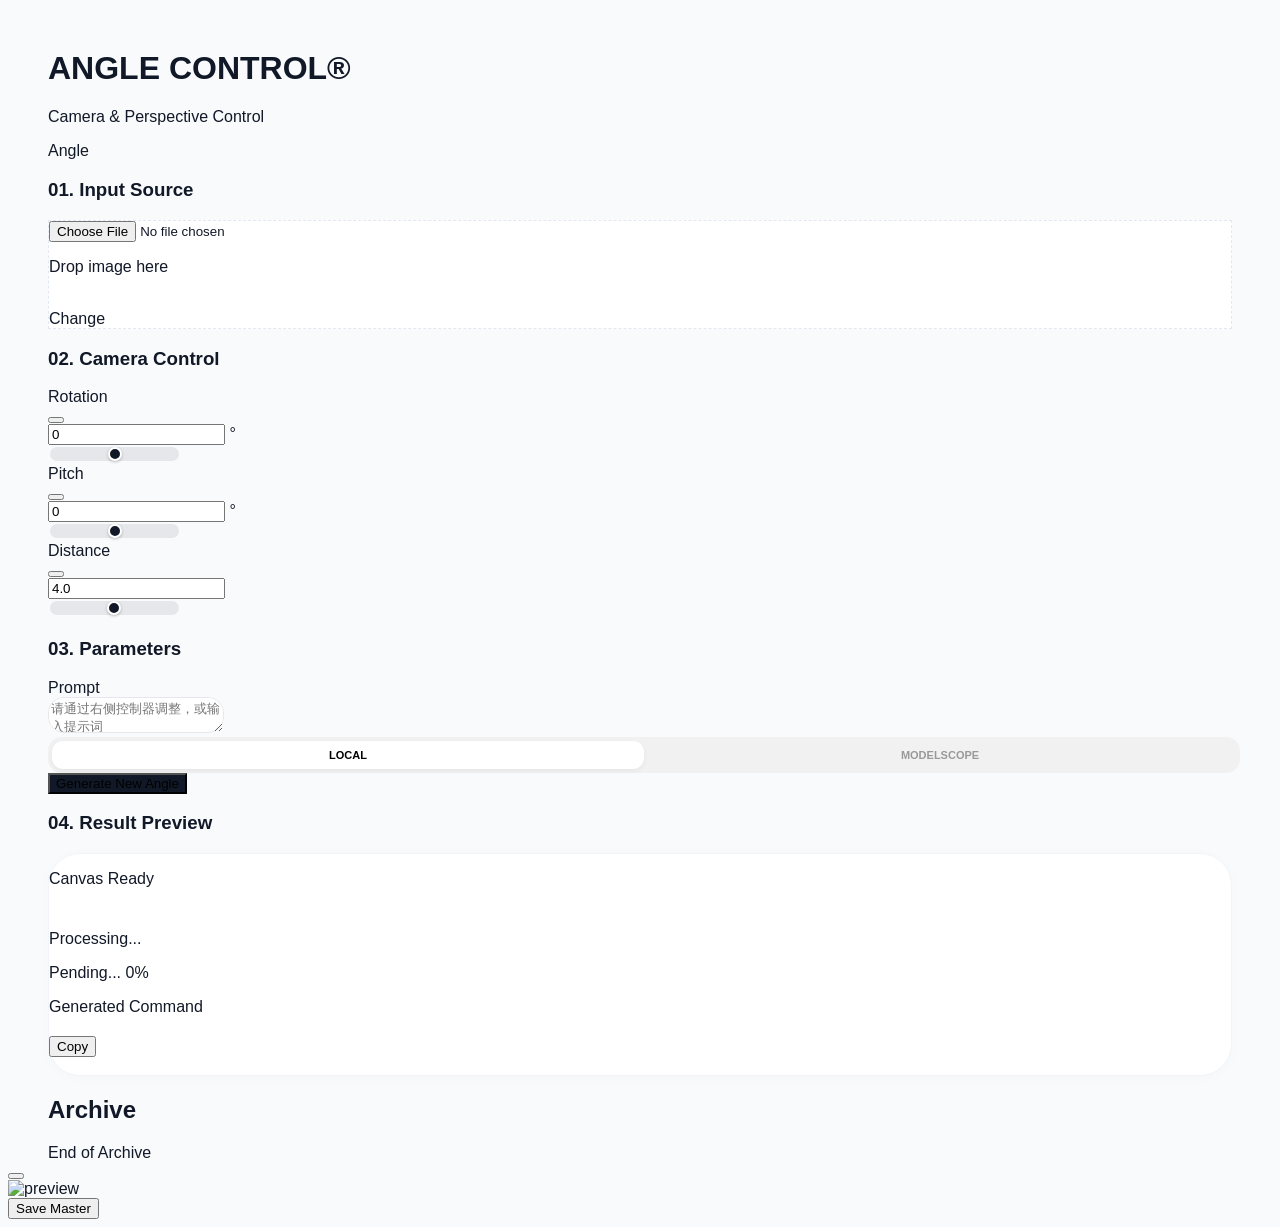
==== commit eb29c256: "功能更新" ====
--- a/static/angle.html
+++ b/static/angle.html
@@ -17,21 +17,21 @@
             } catch(e) {}
         })();
     </script>
-    <script src="/static/vendor/js/tailwindcss-cdn.js?v=2026.06.02.1"></script>
-    <script src="/static/vendor/js/lucide.js?v=2026.06.02.1"></script>
-    <script src="/static/js/theme.js?v=2026.06.02.1"></script>
-    <script src="/static/js/i18n.js?v=2026.06.02.1"></script>
-    <script src="/static/js/image-preview.js?v=2026.06.02.1"></script>
-    <script src="/static/js/history-bulk-manager.js?v=2026.06.02.1"></script>
+    <script src="/static/vendor/js/tailwindcss-cdn.js?v=2026.06.08.1779672342"></script>
+    <script src="/static/vendor/js/lucide.js?v=2026.06.08.1779672342"></script>
+    <script src="/static/js/theme.js?v=2026.06.08.1780456238"></script>
+    <script src="/static/js/i18n.js?v=2026.06.08.1780902932"></script>
+    <script src="/static/js/image-preview.js?v=2026.06.08.1779672341"></script>
+    <script src="/static/js/history-bulk-manager.js?v=2026.06.08.1780450958"></script>
     <script type="importmap">
         {
             "imports": {
-                "three": "/static/vendor/js/three-0.160.0.module.js?v=2026.06.02.1"
+                "three": "/static/vendor/js/three-0.160.0.module.js?v=2026.06.08"
             }
         }
     </script>
     <style>
-        @import url('/static/vendor/css/fonts.css?v=2026.06.02.1');
+        @import url('/static/vendor/css/fonts.css?v=2026.06.08.1779672342');
 
         :root {
             --accent: #111827;
@@ -224,8 +224,57 @@
             transition: transform 0.3s var(--easing);
             z-index: 1;
         }
+
+        /* 角度控制滑块：明/暗模式都保持清晰的轨道与滑块 */
+        #rotate-h, #rotate-v, #distance {
+            -webkit-appearance: none;
+            appearance: none;
+            background: #e5e7eb !important;
+            border-radius: 9999px;
+            outline: none;
+        }
+        #rotate-h::-webkit-slider-thumb,
+        #rotate-v::-webkit-slider-thumb,
+        #distance::-webkit-slider-thumb {
+            -webkit-appearance: none;
+            appearance: none;
+            width: 14px;
+            height: 14px;
+            border-radius: 50%;
+            background: #111827;
+            border: 2px solid #fff;
+            box-shadow: 0 1px 3px rgba(0, 0, 0, 0.25);
+            cursor: pointer;
+        }
+        #rotate-h::-moz-range-thumb,
+        #rotate-v::-moz-range-thumb,
+        #distance::-moz-range-thumb {
+            width: 14px;
+            height: 14px;
+            border-radius: 50%;
+            background: #111827;
+            border: 2px solid #fff;
+            cursor: pointer;
+        }
+        html.studio-theme-dark #rotate-h,
+        html.studio-theme-dark #rotate-v,
+        html.studio-theme-dark #distance {
+            background: #2a3444 !important;
+        }
+        html.studio-theme-dark #rotate-h::-webkit-slider-thumb,
+        html.studio-theme-dark #rotate-v::-webkit-slider-thumb,
+        html.studio-theme-dark #distance::-webkit-slider-thumb {
+            background: #d8dee9;
+            border-color: #0f141d;
+        }
+        html.studio-theme-dark #rotate-h::-moz-range-thumb,
+        html.studio-theme-dark #rotate-v::-moz-range-thumb,
+        html.studio-theme-dark #distance::-moz-range-thumb {
+            background: #d8dee9;
+            border-color: #0f141d;
+        }
     </style>
-    <link rel="stylesheet" href="/static/css/theme.css?v=2026.06.02.1">
+    <link rel="stylesheet" href="/static/css/theme.css?v=2026.06.08.1779672341">
 </head>
 
 <body class="selection:bg-black selection:text-white">
@@ -904,19 +953,22 @@
         async function runCloudTask() {
             if (!uploadedFile) throw new Error("Please upload an image first");
 
-            // Get token from centralized management (Personal -> Global)
-            let token = localStorage.getItem('modelscope_api_token');
-            
-            if (!token) {
-                try {
-                    const res = await fetch('/api/config/token');
-                    if (res.ok) {
-                        const data = await res.json();
-                        if (data.token) token = data.token;
-                    }
-                } catch (e) {
-                    console.warn("Failed to fetch global token", e);
+            // Get token from centralized management (Global server token first, legacy localStorage fallback)
+            let token = '';
+            try {
+                const res = await fetch('/api/config/token');
+                if (res.ok) {
+                    const data = await res.json();
+                    if (data.token) token = data.token;
                 }
+            } catch (e) {
+                console.warn("Failed to fetch global token", e);
+            }
+            if (token) {
+                // 自愈：清掉可能过期的旧版本地 Token，避免覆盖服务端有效 Token
+                try { localStorage.removeItem('modelscope_api_token'); } catch (e) { }
+            } else {
+                token = localStorage.getItem('modelscope_api_token') || '';
             }
 
             if (!token) {
